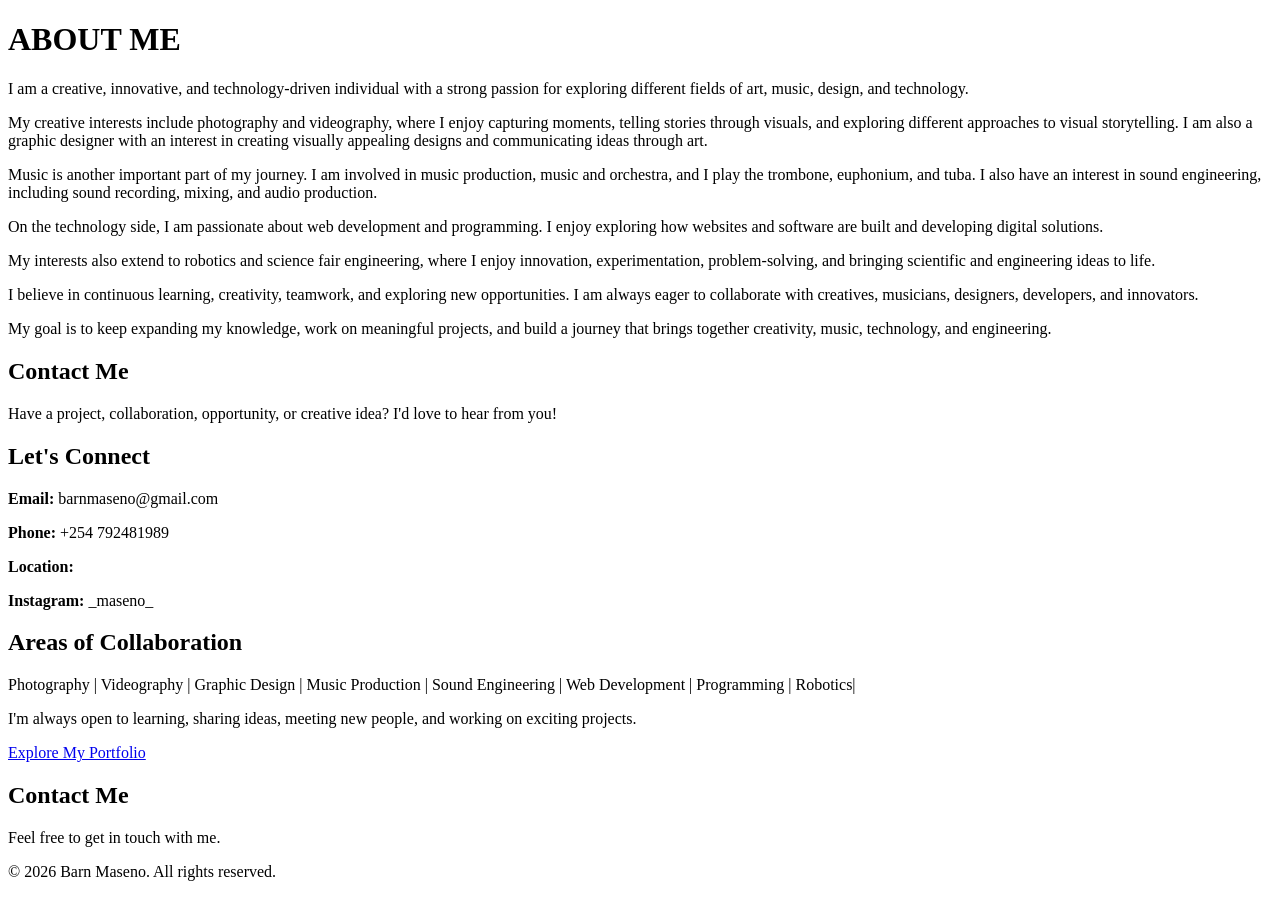
==== aboutme.html @ 1609122e "Add files via upload" ====
<!DOCTYPE html>
<html lang="en">

<head>
    <meta charset="UTF-8">
    <meta name="viewport" content="width=device-width, initial-scale=1.0">

    <title>About Me | Maseno Mel</title>

    <link rel="stylesheet" href="style.css">
</head>

<body class="about-page">

    <div class="about-container">

        <h1>ABOUT ME</h1>
        <p>
            I am a creative, innovative, and technology-driven individual
            with a strong passion for exploring different fields of art,
            music, design, and technology.
        </p>

        <p>
            My creative interests include photography and videography,
            where I enjoy capturing moments, telling stories through visuals,
            and exploring different approaches to visual storytelling.
            I am also a graphic designer with an interest in creating
            visually appealing designs and communicating ideas through art.
        </p>

        <p>
            Music is another important part of my journey. I am involved
            in music production, music and orchestra, and I play the
            trombone, euphonium, and tuba. I also have an interest in
            sound engineering, including sound recording, mixing, and
            audio production.
        </p>

        <p>
            On the technology side, I am passionate about web development
            and programming. I enjoy exploring how websites and software
            are built and developing digital solutions.
        </p>

        <p>
            My interests also extend to robotics and science fair engineering,
            where I enjoy innovation, experimentation, problem-solving,
            and bringing scientific and engineering ideas to life.
        </p>

        <p>
            I believe in continuous learning, creativity, teamwork, and
            exploring new opportunities. I am always eager to collaborate
            with creatives, musicians, designers, developers, and innovators.
        </p>

        <p>
            My goal is to keep expanding my knowledge, work on meaningful
            projects, and build a journey that brings together creativity,
            music, technology, and engineering.
        </p>
    </div>
    <section id="contact" class="contact-container">

        <h1>Contact Me</h1>

        <p>
            Have a project, collaboration, opportunity, or creative idea?
            I'd love to hear from you!
        </p>

        <h2>Let's Connect</h2>

        <div class="contact-details">

            <p><strong>Email:</strong> barnmaseno@gmail.com</p>

            <p><strong>Phone:</strong> +254 792481989</p>

            <p><strong>Location:</strong>
                <Kenya>
                    <Nairobi></Nairobi>
            </p>
            <p><strong>Instagram:</strong> _maseno_
        </div>

        <h2>Areas of Collaboration</h2>

        <p>
            Photography | Videography | Graphic Design |
            Music Production | Sound Engineering |
            Web Development | Programming | Robotics|
        </p>

        <p class="contact-message">
            I'm always open to learning, sharing ideas,
            meeting new people, and working on exciting projects.
        </p>

    </section>
    <a href="portfolio.html" class="hero-button">
        Explore My Portfolio
    </a>

</body>


<section id="contact">
    <h2>Contact Me</h2>
    <p>Feel free to get in touch with me.</p>
</section>

<footer>
    <p>&copy; 2026 Barn Maseno. All rights reserved.</p>
</footer>

</body>

</html>
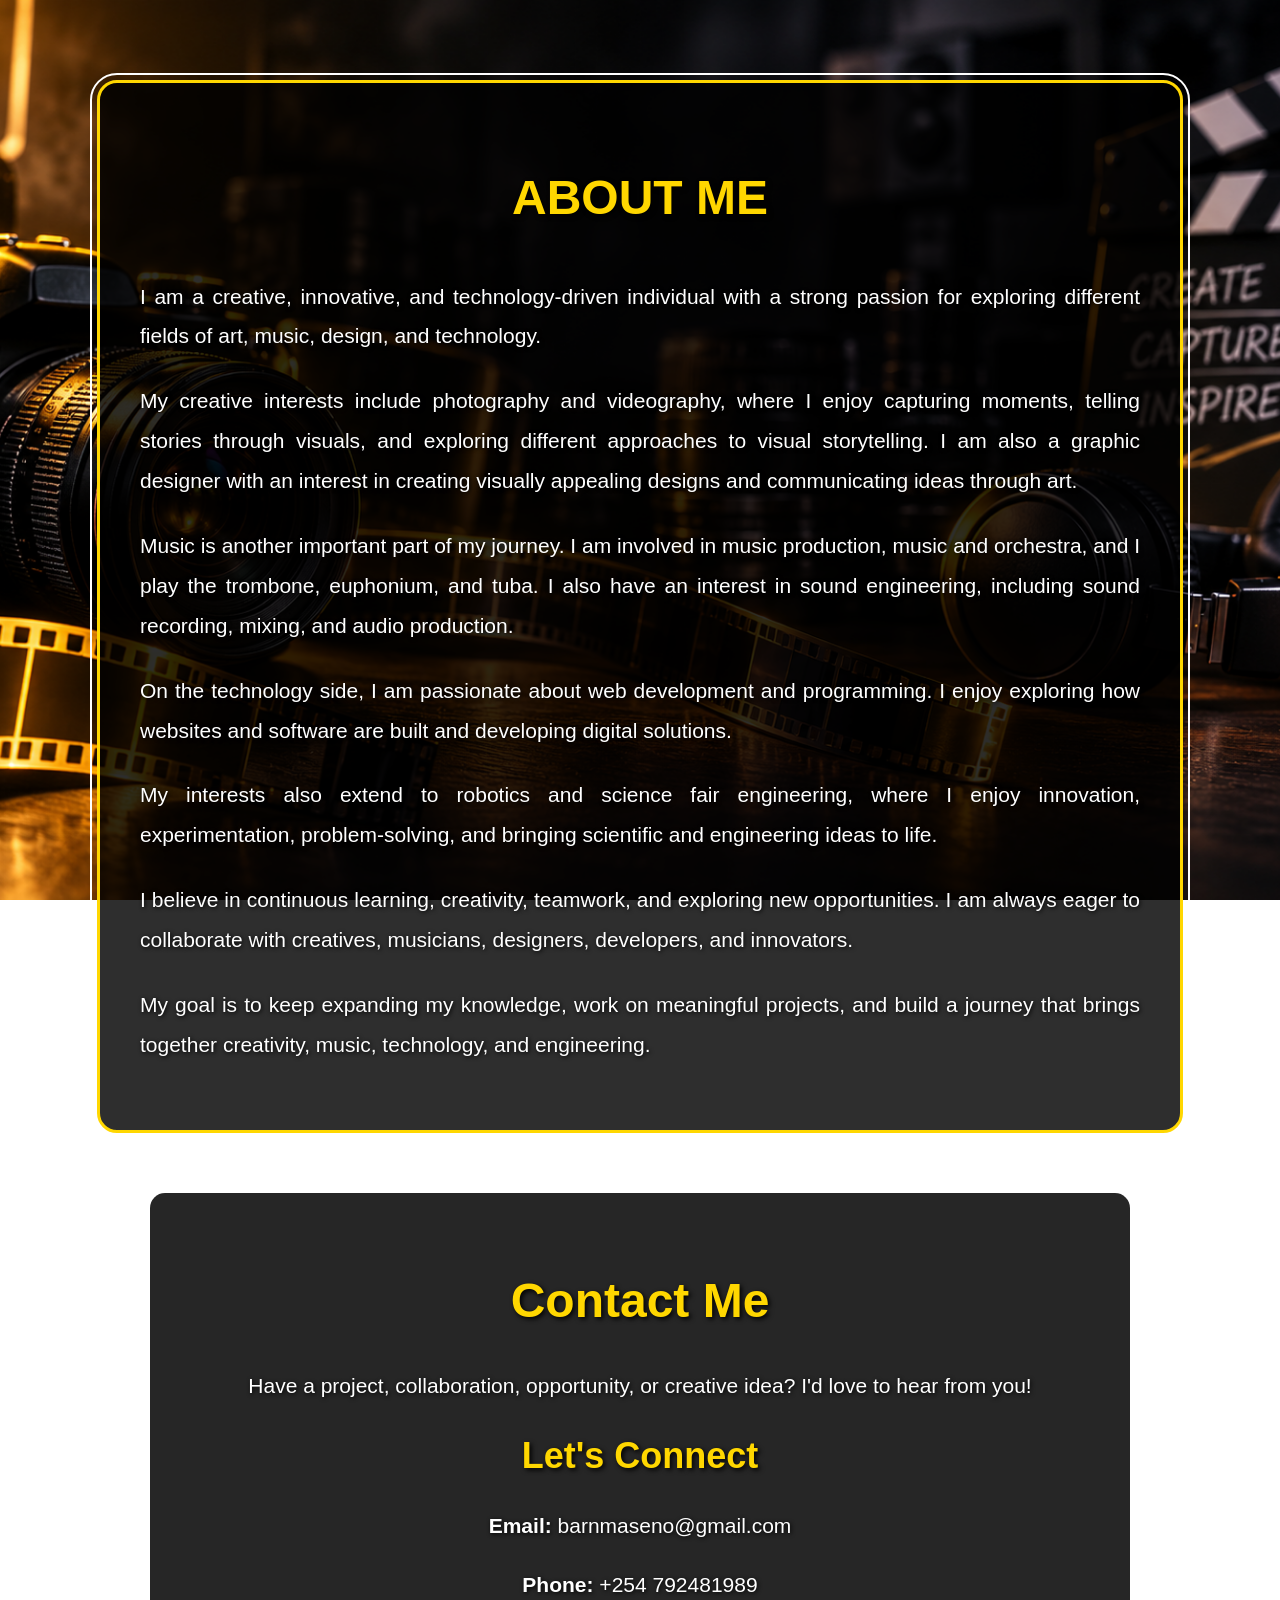
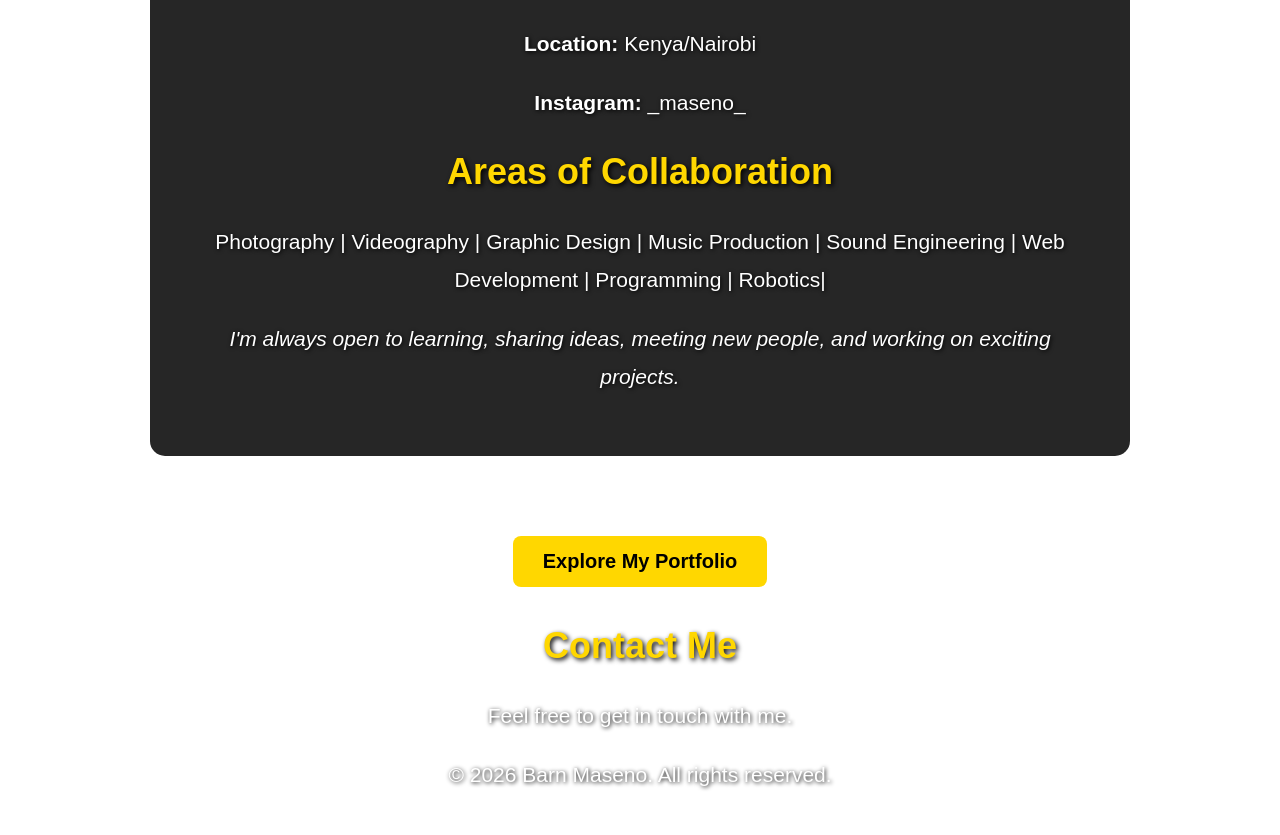
==== commit 2a91ee56: "Refactor aboutme.html structure and content" ====
--- a/aboutme.html
+++ b/aboutme.html
@@ -78,7 +78,7 @@
 
             <p><strong>Phone:</strong> +254 792481989</p>
 
-            <p><strong>Location:</strong>
+            <p><strong>Location:</strong> Kenya/Nairobi
                 <Kenya>
                     <Nairobi></Nairobi>
             </p>
@@ -117,4 +117,4 @@
 
 </body>
 
-</html>+</html>
--- a/style.css
+++ b/style.css
@@ -0,0 +1,628 @@
+body {
+    background-image: url("newbackground.jpeg");
+    background-size: cover;
+    background-position: center;
+    background-repeat: no-repeat;
+    background-attachment: fixed;
+
+    font-family: Arial, sans-serif;
+    text-align: center;
+}
+
+.about-container {
+    max-width: 900px;
+    margin: 60px auto;
+    padding: 35px;
+    background: rgba(0, 0, 0, 0.75);
+    color: white;
+    border-radius: 15px;
+    text-align: left;
+    line-height: 1.8;
+}
+
+.about-container h1 {
+    text-align: center;
+    font-size: 40px;
+    margin-bottom: 25px;
+}
+
+.about-container p {
+    font-size: 17px;
+    margin-bottom: 18px;
+}
+
+/* Main text colour */
+body {
+    color: white;
+}
+
+/* Headings */
+h1,
+h2,
+h3 {
+    color: #FFD700;
+    text-shadow: 2px 2px 5px black;
+}
+
+/* Paragraphs */
+p {
+    color: white;
+    text-shadow: 1px 1px 4px black;
+}
+
+/* Navigation links */
+a {
+    color: #FFD700;
+    text-decoration: none;
+    font-weight: bold;
+    margin: 8px;
+}
+
+a:hover {
+    color: white;
+    text-decoration: underline;
+}
+
+/* About section */
+.about-container {
+    background: rgba(0, 0, 0, 0.8);
+    color: white;
+}
+
+/* Increase general text size */
+body {
+    font-size: 20px;
+}
+
+/* Main headings */
+h1 {
+    font-size: 48px;
+}
+
+h2 {
+    font-size: 36px;
+}
+
+/* Paragraphs */
+p {
+    font-size: 21px;
+    line-height: 1.8;
+}
+
+/* Navigation links */
+a {
+    font-size: 22px;
+}
+
+/* About Me section */
+.about-container {
+    max-width: 1000px;
+    padding: 40px;
+}
+
+.contact-container {
+    max-width: 900px;
+    margin: 60px auto;
+    padding: 40px;
+    background: rgba(0, 0, 0, 0.85);
+    color: white;
+    border-radius: 15px;
+    text-align: center;
+}
+
+.contact-container h1 {
+    color: #FFD700;
+    font-size: 48px;
+}
+
+.contact-container h2 {
+    color: #FFD700;
+    margin-top: 30px;
+}
+
+.contact-container p {
+    font-size: 21px;
+    line-height: 1.8;
+}
+
+.contact-details {
+    margin: 25px 0;
+}
+
+.contact-message {
+    font-style: italic;
+}
+
+.hero {
+    min-height: 450px;
+    padding: 60px 30px;
+    display: flex;
+    flex-direction: column;
+    justify-content: center;
+    align-items: center;
+    text-align: center;
+    background: rgba(0, 0, 0, 0.65);
+    color: white;
+    margin: 30px 20px;
+    border-radius: 15px;
+}
+
+.hero h1 {
+    font-size: 42px;
+    color: #FFD700;
+}
+
+.hero h2 {
+    font-size: 55px;
+    color: white;
+}
+
+.hero p {
+    max-width: 850px;
+    font-size: 21px;
+    line-height: 1.8;
+}
+
+.hero-button {
+    display: inline-block;
+    background: #FFD700;
+    color: black;
+    padding: 15px 30px;
+    border-radius: 8px;
+    margin-top: 20px;
+    font-size: 20px;
+    font-weight: bold;
+}
+
+.hero-button:hover {
+    background: white;
+    color: black;
+}
+
+/* Page background */
+body {
+    background-image: url("newbackground.jpeg");
+    background-size: cover;
+    background-position: center;
+    background-repeat: no-repeat;
+    background-attachment: fixed;
+    font-family: Arial, sans-serif;
+    color: white;
+    margin: 0;
+    padding: 20px;
+}
+
+/* About Me outline and container */
+.about-container {
+    max-width: 950px;
+    margin: 60px auto;
+    padding: 40px;
+    background: rgba(0, 0, 0, 0.85);
+    border: 3px solid #FFD700;
+    border-radius: 20px;
+    outline: 2px solid white;
+    outline-offset: 6px;
+    color: white;
+    text-align: center;
+    line-height: 1.8;
+}
+
+/* Main heading */
+.about-container h1 {
+    color: #FFD700;
+    font-size: 48px;
+    text-align: center;
+    text-transform: uppercase;
+    text-shadow: 2px 2px 5px black;
+    margin-bottom: 30px;
+}
+
+/* Paragraphs */
+.about-container p {
+    color: white;
+    font-size: 20px;
+    line-height: 1.9;
+    text-align: justify;
+    margin-bottom: 22px;
+}
+
+/* Back to Home button */
+.hero-button {
+    display: inline-block;
+    background: #FFD700;
+    color: black;
+    padding: 14px 30px;
+    border-radius: 8px;
+    text-decoration: none;
+    font-size: 20px;
+    font-weight: bold;
+    margin-top: 20px;
+}
+
+/* ABOUT ME PAGE BACKGROUND */
+.about-page {
+    background-image: url("kalibackground.jpeg");
+    background-size: cover;
+    background-position: center;
+    background-repeat: no-repeat;
+    background-attachment: fixed;
+    font-family: Arial, sans-serif;
+    color: white;
+    margin: 0;
+    padding: 20px;
+}
+
+/* ABOUT ME CONTAINER */
+.about-container {
+    max-width: 1000px;
+    margin: 60px auto;
+    padding: 40px;
+    background: rgba(0, 0, 0, 0.82);
+    border: 3px solid #FFD700;
+    border-radius: 20px;
+    outline: 2px solid white;
+    outline-offset: 5px;
+}
+
+/* MAIN HEADING */
+.about-container h1 {
+    text-align: center;
+    color: #FFD700;
+    font-size: 48px;
+    text-transform: uppercase;
+    text-shadow: 2px 2px 5px black;
+    margin-bottom: 35px;
+}
+
+/* OTHER HEADINGS */
+.about-container h2,
+.about-container h3 {
+    text-align: center;
+    color: #FFD700;
+    font-size: 30px;
+}
+
+/* PARAGRAPHS */
+.about-container p {
+    color: white;
+    font-size: 21px;
+    line-height: 1.9;
+    text-align: justify;
+    margin-bottom: 25px;
+}
+
+/* BACK HOME BUTTON */
+.about-container .hero-button {
+    display: block;
+    width: fit-content;
+    margin: 30px auto 0;
+    padding: 15px 30px;
+    background: #FFD700;
+    color: black;
+    border-radius: 8px;
+    text-decoration: none;
+    font-size: 20px;
+    font-weight: bold;
+}
+
+/* PORTFOLIO PAGE */
+
+.portfolio-page {
+    background-image: url("about-background.png");
+    background-size: cover;
+    background-position: center;
+    background-attachment: fixed;
+    background-repeat: no-repeat;
+    font-family: Arial, sans-serif;
+    color: white;
+    margin: 0;
+}
+
+/* HEADER */
+
+.portfolio-header {
+    text-align: center;
+    padding: 40px 20px;
+    background: rgba(0, 0, 0, 0.9);
+    border-bottom: 3px solid #FFD700;
+}
+
+.portfolio-header h1 {
+    color: #FFD700;
+    font-size: 45px;
+}
+
+.portfolio-header p {
+    font-size: 21px;
+}
+
+.portfolio-header nav a {
+    display: inline-block;
+    color: #FFD700;
+    text-decoration: none;
+    font-size: 19px;
+    margin: 15px;
+}
+
+.portfolio-header nav a:hover {
+    color: white;
+}
+
+/* MAIN CONTAINER */
+
+.portfolio-container {
+    max-width: 1150px;
+    margin: 50px auto;
+    padding: 35px;
+    background: rgba(0, 0, 0, 0.88);
+    border: 2px solid #FFD700;
+    border-radius: 18px;
+}
+
+.portfolio-intro {
+    text-align: center;
+    margin-bottom: 45px;
+}
+
+.portfolio-intro h2,
+.collaboration-section h2 {
+    color: #FFD700;
+    font-size: 35px;
+    text-align: center;
+}
+
+.portfolio-intro p {
+    font-size: 20px;
+    line-height: 1.8;
+}
+
+/* PORTFOLIO CARDS */
+
+.portfolio-grid {
+    display: grid;
+    grid-template-columns: repeat(3, 1fr);
+    gap: 25px;
+}
+
+.portfolio-card {
+    background: rgba(255, 255, 255, 0.08);
+    border: 1px solid #FFD700;
+    border-radius: 12px;
+    padding: 25px;
+    text-align: center;
+    transition: 0.3s;
+}
+
+.portfolio-card:hover {
+    transform: translateY(-8px);
+    background: rgba(255, 215, 0, 0.15);
+}
+
+.portfolio-card h3 {
+    color: #FFD700;
+    font-size: 24px;
+}
+
+.portfolio-card p {
+    color: white;
+    font-size: 17px;
+    line-height: 1.8;
+}
+
+.portfolio-card span {
+    display: inline-block;
+    color: #FFD700;
+    font-size: 14px;
+    margin-top: 12px;
+    font-weight: bold;
+}
+
+/* COLLABORATION */
+
+.collaboration-section {
+    margin-top: 60px;
+    padding: 30px;
+    border-top: 2px solid #FFD700;
+    text-align: center;
+}
+
+.collaboration-section p,
+.collaboration-section li {
+    font-size: 19px;
+    line-height: 1.9;
+}
+
+.collaboration-section ul {
+    display: inline-block;
+    text-align: left;
+    margin: 20px auto;
+}
+
+/* FOOTER */
+
+.portfolio-footer {
+    text-align: center;
+    padding: 25px;
+    background: rgba(0, 0, 0, 0.95);
+}
+
+/* MOBILE RESPONSIVENESS */
+
+@media (max-width: 768px) {
+
+    .portfolio-grid {
+        grid-template-columns: 1fr;
+    }
+
+    .portfolio-header h1 {
+        font-size: 30px;
+    }
+
+    .portfolio-container {
+        margin: 20px;
+        padding: 20px;
+    }
+
+}
+
+/* CONTACT PAGE */
+
+.contact-page {
+    background-image: url("aboutmebackground.jpeg");
+    background-size: cover;
+    background-position: center;
+    background-attachment: fixed;
+    background-repeat: no-repeat;
+    font-family: Arial, sans-serif;
+    color: white;
+    margin: 0;
+}
+
+/* HEADER */
+
+.contact-header {
+    text-align: center;
+    padding: 40px 20px;
+    background: rgba(0, 0, 0, 0.9);
+    border-bottom: 3px solid #FFD700;
+}
+
+.contact-header h1 {
+    color: #FFD700;
+    font-size: 45px;
+}
+
+.contact-header p {
+    font-size: 21px;
+}
+
+.contact-header nav a {
+    display: inline-block;
+    color: #FFD700;
+    text-decoration: none;
+    font-size: 19px;
+    margin: 12px;
+}
+
+/* MAIN CONTENT */
+
+.contact-main {
+    max-width: 1100px;
+    margin: 50px auto;
+    padding: 35px;
+    background: rgba(0, 0, 0, 0.88);
+    border: 2px solid #FFD700;
+    border-radius: 18px;
+}
+
+.contact-intro {
+    text-align: center;
+    margin-bottom: 45px;
+}
+
+.contact-intro h2,
+.contact-details h2,
+.collaboration-section h2,
+.contact-ending h2 {
+    color: #FFD700;
+    font-size: 32px;
+    text-align: center;
+}
+
+.contact-intro p {
+    font-size: 20px;
+    line-height: 1.9;
+}
+
+/* CONTACT CARDS */
+
+.contact-details {
+    text-align: center;
+}
+
+.contact-card {
+    display: inline-block;
+    vertical-align: top;
+    width: 38%;
+    min-height: 160px;
+    padding: 20px;
+    margin: 15px;
+    background: rgba(255, 255, 255, 0.08);
+    border: 1px solid #FFD700;
+    border-radius: 12px;
+}
+
+.contact-card h3 {
+    color: #FFD700;
+    font-size: 22px;
+}
+
+.contact-card p {
+    font-size: 18px;
+}
+
+.contact-card a {
+    color: #FFD700;
+    text-decoration: none;
+    font-weight: bold;
+}
+
+/* COLLABORATION */
+
+.collaboration-section {
+    border-top: 2px solid #FFD700;
+    margin-top: 45px;
+    padding-top: 30px;
+}
+
+.collaboration-section p,
+.collaboration-section li {
+    font-size: 19px;
+    line-height: 1.9;
+}
+
+.collaboration-section ul {
+    display: table;
+    margin: 20px auto;
+}
+
+/* ENDING */
+
+.contact-ending {
+    text-align: center;
+    border-top: 2px solid #FFD700;
+    margin-top: 40px;
+    padding-top: 30px;
+}
+
+.contact-ending p {
+    font-size: 20px;
+    line-height: 1.8;
+}
+
+/* FOOTER */
+
+.contact-footer {
+    text-align: center;
+    background: rgba(0, 0, 0, 0.95);
+    padding: 25px;
+}
+
+/* MOBILE RESPONSIVENESS */
+
+@media (max-width: 768px) {
+
+    .contact-card {
+        width: 80%;
+    }
+
+    .contact-header h1 {
+        font-size: 32px;
+    }
+
+    .contact-main {
+        margin: 20px;
+        padding: 20px;
+    }
+
+}
